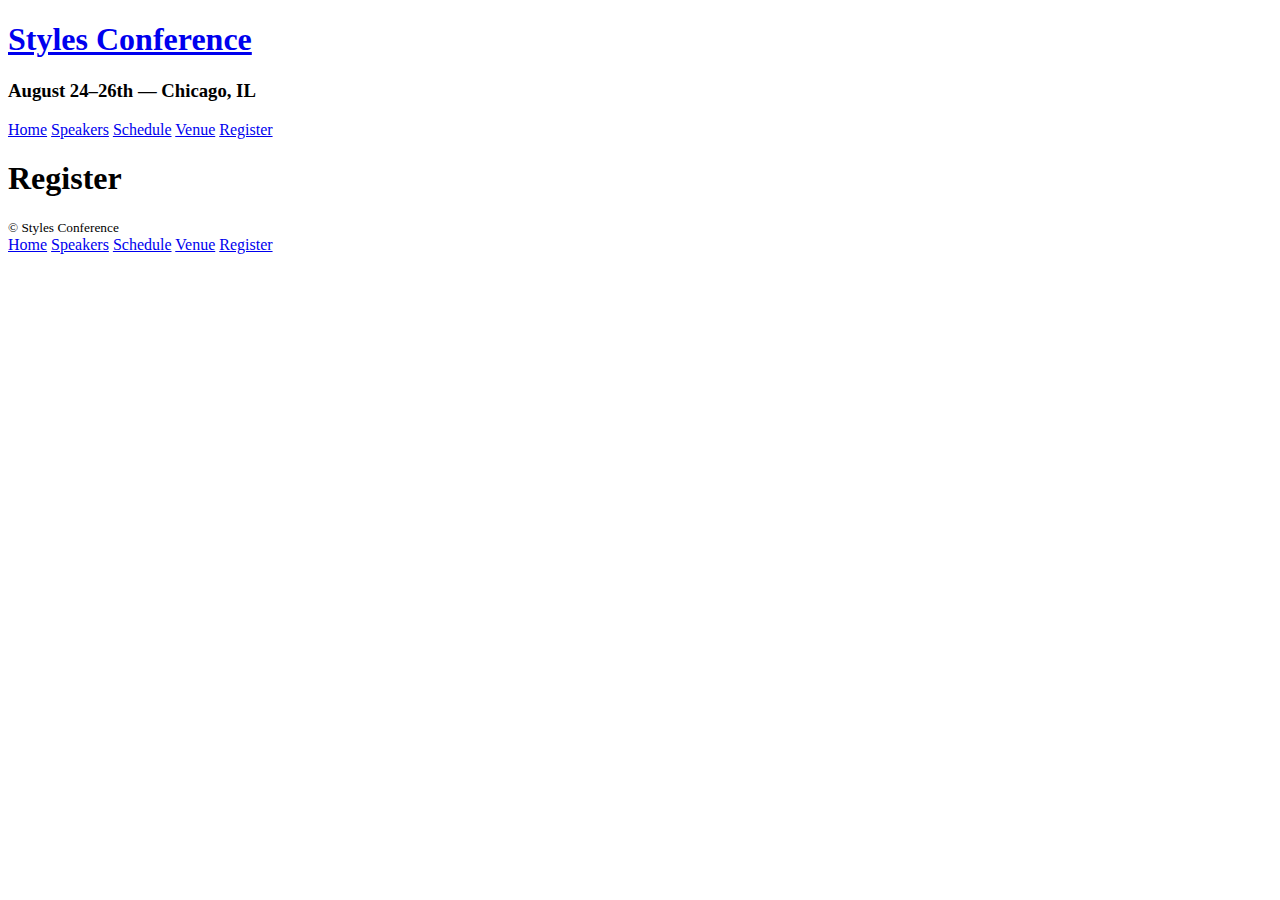
==== register.html @ 3ffb0554 "assets" ====
<!DOCTYPE html>
<html lang="en">

  <head>
    <meta charset="utf-8">
    <title>Styles Conference</title>
    <link rel="stylesheet" href="assets/stylesheets/main.css">
  </head>

  <body>

    <!-- Header -->

    <header class="container">

      <h1>
        <a href="index.html">Styles Conference</a>
      </h1>

      <h3>August 24&ndash;26th &mdash; Chicago, IL</h3>

      <nav>
        <a href="index.html">Home</a>
        <a href="speakers.html">Speakers</a>
        <a href="schedule.html">Schedule</a>
        <a href="venue.html">Venue</a>
        <a href="register.html">Register</a>
      </nav>

    </header>

    <!-- Main content -->
    <section class="container">
      <h1>Register</h1> 
    </section>

    <!-- Footer -->

    <footer class="container">

      <small>&copy; Styles Conference</small>

      <nav>
        <a href="index.html">Home</a>
        <a href="speakers.html">Speakers</a>
        <a href="schedule.html">Schedule</a>
        <a href="venue.html">Venue</a>
        <a href="register.html">Register</a>
      </nav>

    </footer>

  </body>
</html>
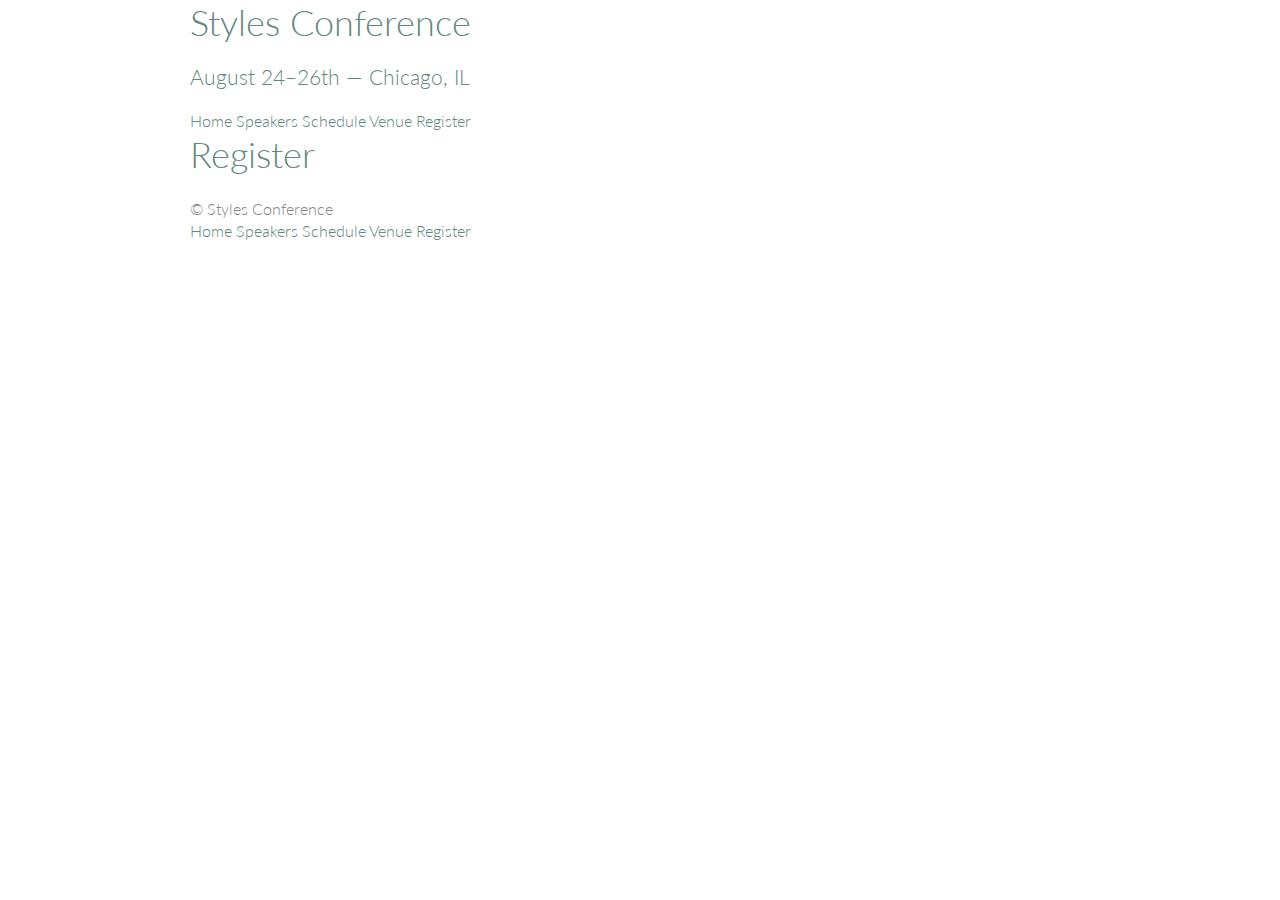
==== commit b84fd32f: "assets" ====
--- a/register.html
+++ b/register.html
@@ -5,6 +5,7 @@
     <meta charset="utf-8">
     <title>Styles Conference</title>
     <link rel="stylesheet" href="assets/stylesheets/main.css">
+    <link rel="stylesheet" href="http://fonts.googleapis.com/css?family=Lato:100,300,400">
   </head>
 
   <body>
--- a/assets/stylesheets/main.css
+++ b/assets/stylesheets/main.css
@@ -0,0 +1,273 @@
+/* http://meyerweb.com/eric/tools/css/reset/
+   v2.0 | 20110126
+   License: none (public domain)
+*/
+
+html, body, div, span, applet, object, iframe,
+h1, h2, h3, h4, h5, h6, p, blockquote, pre,
+a, abbr, acronym, address, big, cite, code,
+del, dfn, em, img, ins, kbd, q, s, samp,
+small, strike, strong, sub, sup, tt, var,
+b, u, i, center,
+dl, dt, dd, ol, ul, li,
+fieldset, form, label, legend,
+table, caption, tbody, tfoot, thead, tr, th, td,
+article, aside, canvas, details, embed,
+figure, figcaption, footer, header, hgroup,
+menu, nav, output, ruby, section, summary,
+time, mark, audio, video {
+  margin: 0;
+  padding: 0;
+  border: 0;
+  font-size: 100%;
+  font: inherit;
+  vertical-align: baseline;
+}
+/* HTML5 display-role reset for older browsers */
+article, aside, details, figcaption, figure,
+footer, header, hgroup, menu, nav, section {
+  display: block;
+}
+body {
+  line-height: 1;
+}
+ol, ul {
+  list-style: none;
+}
+blockquote, q {
+  quotes: none;
+}
+blockquote:before, blockquote:after,
+q:before, q:after {
+  content: '';
+  content: none;
+}
+table {
+  border-collapse: collapse;
+  border-spacing: 0;
+}
+
+/*
+  ========================================
+  Custom styles
+  ========================================
+*/
+body {
+  color: #888;
+  font: 300 16px/22px "Lato", "Open Sans", "Helvetica Neue", Helvetica, Arial, sans-serif;
+}
+
+/*
+=======================================
+Grid
+=======================================
+*/
+*,
+*:before,
+*:after{
+  -webkit-box-sizing:border-box;
+  -moz-box-sizing:border-box;
+  box-sizing:border-box;
+}
+
+.container{ 
+  padding-left: 30px;
+  padding-right: 30px;
+}
+
+.container,
+.grid{
+   width: 960px;
+   margin:0 auto;
+     //border: 1px solid Chocolate;
+}
+
+.col-1-3{
+  width:33.33%;
+}
+
+.col-2-3{
+  width:66.66%;
+}
+
+.col-1-3,
+.col-2-3{
+  display: inline-block;
+  vertical-align: top;
+}
+
+.grid,
+.col-1-3,
+.col-2-3{
+  padding-left: 15px;
+  padding-right: 15px;
+}
+
+/*
+  ========================================
+  Clearfix
+  ========================================
+*/
+.group:before,
+.group:after {
+  content: "";
+  display: table;
+}
+.group:after {
+  clear: both;
+}
+.group {
+  clear: both;
+  * zoom: 1;
+}
+
+/*
+=======================================
+Typography
+=======================================
+*/
+
+h1,h3,h4,h5,p{
+  margin-bottom: 22px;
+}
+h1, h2, h3, h4 {
+  color: #648880;
+}
+h1 {
+  font-size: 36px;
+  line-height: 44px;
+}
+h2 {
+  font-size: 24px;
+  line-height: 44px;
+}
+h3 {
+  font-size: 21px;
+}
+h4 {
+  font-size: 18px;
+}
+h5 {
+  color: #a9b2b9;
+  font-size: 14px;
+  font-weight: 400;
+  text-transform: uppercase;
+}
+strong {
+  font-weight: 400;
+}
+cite, em {
+  font-style: italic;
+}
+
+/*
+  ========================================
+  Links
+  ========================================
+*/
+
+a {
+  color: #648880;
+  text-decoration: none;
+}
+a:hover {
+  color: #a9b2b9;
+}
+p a {
+  border-bottom: 1px solid #dfe2e5;
+}
+.teaser a:hover h3 {
+  color: #a9b2b9;
+}
+/*
+=======================================
+Buttons
+=======================================
+*/
+
+.btn{
+  border-radius: 5px;
+  display: inline-block;
+  margin:0;
+}
+
+.btn-alt{
+  border: 1px solid #dfe2e5;
+  padding:10px 30px;
+}
+
+/*
+=======================================
+Home
+=======================================
+*/
+
+.hero{
+  line-height: 44px;
+  padding: 22px 80px 66px 80px;
+  text-align: center;
+}
+.hero h2 {
+  font-size: 36px;
+}
+.hero p {
+  font-size: 24px;
+  font-weight: 100;
+}
+
+/*
+  ========================================
+  Primary header
+  ========================================
+*/
+
+.logo {
+  border-top: 4px solid #648880;
+  float: left;
+  font-size: 48px;
+  font-weight: 100;
+  letter-spacing: .5px;
+  line-height: 44px;
+  padding: 40px 0 22px 0;
+  text-transform: uppercase;
+}
+
+.tagline {
+  margin: 66px 0 22px 0;
+  text-align: right;
+}
+
+.primary-nav {
+  font-size: 14px;
+  font-weight: 400;
+  letter-spacing: .5px;
+  text-transform: uppercase;
+}
+
+/*
+  ========================================
+  Navigation
+  ========================================
+*/
+
+.nav {
+  text-align: right;
+}
+
+/*
+  ========================================
+  Primary footer
+  ========================================
+*/
+
+.primary-footer{
+  color: #648880;
+  font-size: 14px;
+  padding-bottom: 44px;
+  padding-top: 44px;
+}
+
+.primary-footer small{
+  float: left;
+  font-weight: 400;
+}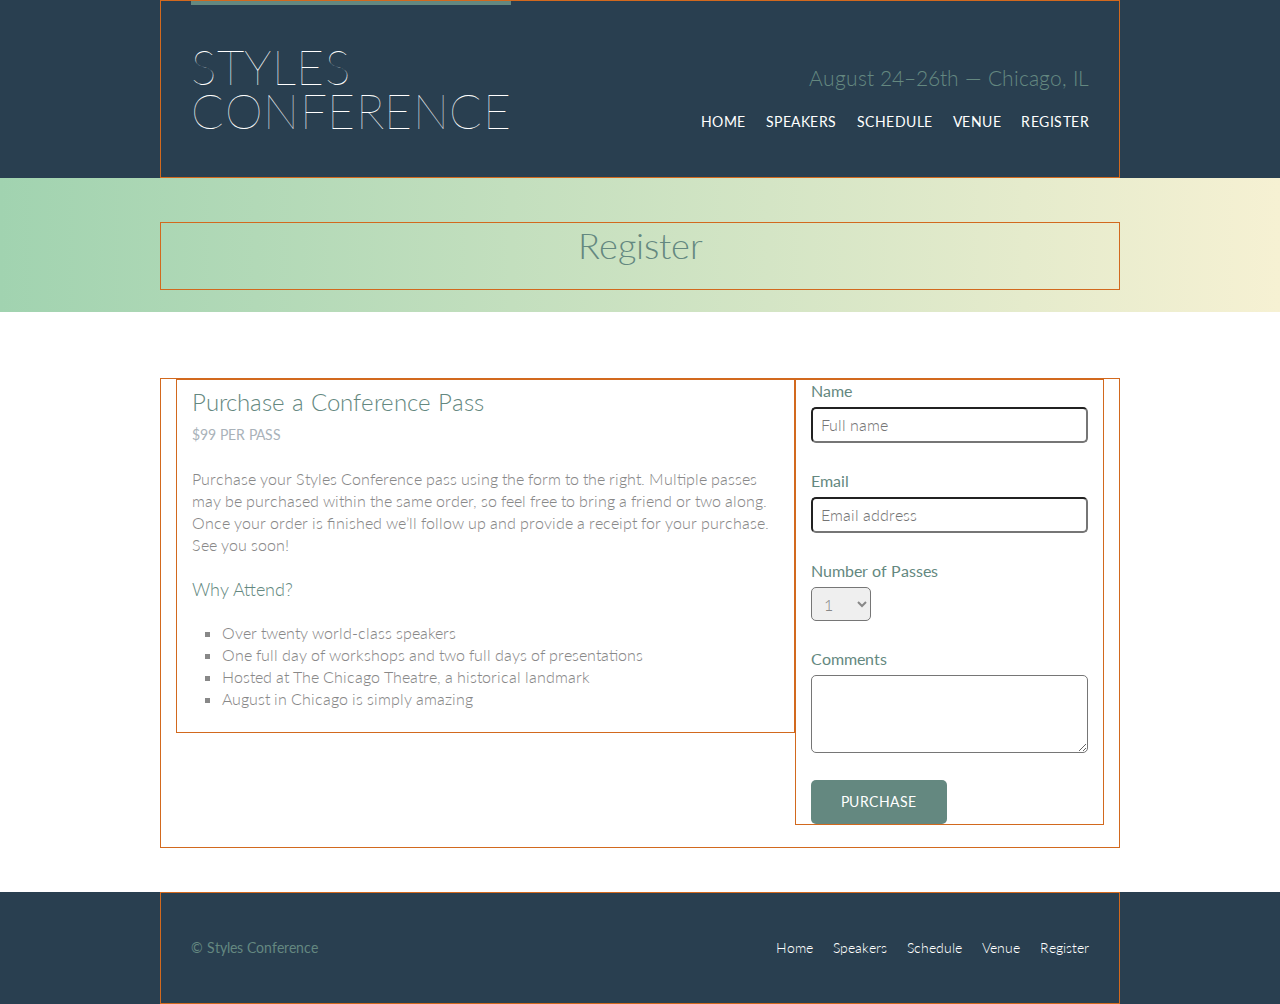
==== commit 8955205e: "Up to lesson 10" ====
--- a/register.html
+++ b/register.html
@@ -12,41 +12,96 @@
 
     <!-- Header -->
 
-    <header class="container">
+    <header class="primary-header container group">
 
-      <h1>
-        <a href="index.html">Styles Conference</a>
+      <h1 class="logo">
+        <a href="index.html">Styles <br>Conference</a>
       </h1>
+      <h3 class="tagline">August 24&ndash;26th &mdash; Chicago, IL</h3>
 
-      <h3>August 24&ndash;26th &mdash; Chicago, IL</h3>
-
-      <nav>
-        <a href="index.html">Home</a>
-        <a href="speakers.html">Speakers</a>
-        <a href="schedule.html">Schedule</a>
-        <a href="venue.html">Venue</a>
-        <a href="register.html">Register</a>
+      <nav class="nav primary-nav">  
+        <ul>
+          <li><a href="index.html">Home</a></li><!--
+          --><li><a href="speakers.html">Speakers</a></li><!--
+          --><li><a href="schedule.html">Schedule</a></li><!--
+          --><li><a href="venue.html">Venue</a></li><!--
+          --><li><a href="register.html">Register</a></li>
+        </ul>
       </nav>
 
     </header>
 
     <!-- Main content -->
-    <section class="container">
-      <h1>Register</h1> 
+    <section class="row-alt">
+      <div class="lead container">
+        <h1>Register</h1> 
+      </div>
+    </section>
+
+    <section class="row">
+      <div class="grid">
+        <section class="col-2-3">
+            <h2>Purchase a Conference Pass</h2>
+            <h5>$99 per Pass</h5>
+
+            <p>Purchase your Styles Conference pass using the form to the right. Multiple passes may be purchased within the same order, so feel free to bring a friend or two along. Once your order is finished we&#8217;ll follow up and provide a receipt for your purchase. See you soon!</p>
+
+            <h4>Why Attend?</h4>
+
+            <ul class="why-attend">
+            <li>Over twenty world-class speakers</li>
+              <li>One full day of workshops and two full days of presentations</li>
+              <li>Hosted at The Chicago Theatre, a historical landmark</li>
+              <li>August in Chicago is simply amazing</li>
+            </ul>
+        </section><!--
+
+        --><form class="col-1-3" action="#"  method="post">
+          <fieldset class="register-group">
+           <label>
+            Name
+            <input type="text" name="name" placeholder="Full name" required>
+          </label>
+
+          <label>
+            Email
+            <input type="email" name="email" placeholder="Email address" required>
+          </label>
+          <label>
+            Number of Passes
+            <select name="quantity" required>
+              <option value="1" selected>1</option>
+              <option value="2">2</option>
+              <option value="3">3</option>
+              <option value="4">4</option>
+              <option value="5">5</option>
+            </select>
+          </label>
+
+          <label>
+            Comments
+            <textarea name="comments"></textarea>
+          </label>
+          </fieldset>
+          <input class="btn btn-default" type="submit" name="submit" value="Purchase">
+        </form>
+      </div>
     </section>
 
     <!-- Footer -->
 
-    <footer class="container">
+    <footer class="primary-footer group container">
 
       <small>&copy; Styles Conference</small>
 
-      <nav>
-        <a href="index.html">Home</a>
-        <a href="speakers.html">Speakers</a>
-        <a href="schedule.html">Schedule</a>
-        <a href="venue.html">Venue</a>
-        <a href="register.html">Register</a>
+      <nav class="nav">  
+        <ul>
+          <li><a href="index.html">Home</a></li><!--
+          --><li><a href="speakers.html">Speakers</a></li><!--
+          --><li><a href="schedule.html">Schedule</a></li><!--
+          --><li><a href="venue.html">Venue</a></li><!--
+          --><li><a href="register.html">Register</a></li>
+        </ul>
       </nav>
 
     </footer>
--- a/assets/stylesheets/main.css
+++ b/assets/stylesheets/main.css
@@ -55,6 +55,7 @@
 body {
   color: #888;
   font: 300 16px/22px "Lato", "Open Sans", "Helvetica Neue", Helvetica, Arial, sans-serif;
+  background: #293f50;
 }
 
 /*
@@ -79,7 +80,7 @@
 .grid{
    width: 960px;
    margin:0 auto;
-     //border: 1px solid Chocolate;
+     border: 1px solid Chocolate;
 }
 
 .col-1-3{
@@ -94,6 +95,7 @@
 .col-2-3{
   display: inline-block;
   vertical-align: top;
+    border: 1px solid Chocolate;
 }
 
 .grid,
@@ -102,7 +104,27 @@
   padding-left: 15px;
   padding-right: 15px;
 }
-
+/*
+  ========================================
+  Rows
+  ========================================
+*/
+
+.row {
+  background: #fff;
+  padding: 66px 0 44px 0;
+}
+.row,
+.row-alt{
+  min-width: 960px;
+}
+.row-alt {
+   background: #cbe2c1;
+   background: -webkit-linear-gradient(to right, #a1d3b0, #f6f1d3);
+   background: -moz-linear-gradient(to right, #a1d3b0, #f6f1d3);
+   background: linear-gradient(to right, #a1d3b0, #f6f1d3);
+   padding: 44px 0 22px 0;
+ }
 /*
   ========================================
   Clearfix
@@ -159,7 +181,19 @@
 cite, em {
   font-style: italic;
 }
-
+/*
+  ========================================
+  Leads
+  ========================================
+*/
+
+.lead {
+  text-align: center;
+}
+.lead p {
+  font-size: 21px;
+  line-height: 33px;
+}
 /*
   ========================================
   Links
@@ -179,6 +213,14 @@
 .teaser a:hover h3 {
   color: #a9b2b9;
 }
+.primary-header a,
+.primary-footer a {
+  color: #fff;
+}
+.primary-header a:hover,
+.primary-footer a:hover {
+  color: #648880;
+}
 /*
 =======================================
 Buttons
@@ -187,15 +229,34 @@
 
 .btn{
   border-radius: 5px;
+  color: #fff;
+  cursor: pointer;
   display: inline-block;
-  margin:0;
-}
-
-.btn-alt{
-  border: 1px solid #dfe2e5;
-  padding:10px 30px;
-}
-
+  font-weight: 400;
+  letter-spacing: .5px;
+  margin: 0;
+  text-transform: uppercase;
+}
+.btn-default {
+  border: 0;
+  background: #648880;
+  padding: 11px 30px;
+  font-size: 14px;
+}
+.btn-default:hover {
+  background: #77a198;
+}
+
+.btn-alt {
+  border: 1px solid #fff;
+  padding: 10px 30px;
+  background: #466368;
+  background: linear-gradient(#648880, #293f50);
+}
+.btn-alt:hover{
+  background: #fff;
+  color: #648880;
+}
 /*
 =======================================
 Home
@@ -206,6 +267,7 @@
   line-height: 44px;
   padding: 22px 80px 66px 80px;
   text-align: center;
+  color: #fff;
 }
 .hero h2 {
   font-size: 36px;
@@ -213,6 +275,12 @@
 .hero p {
   font-size: 24px;
   font-weight: 100;
+}
+.teaser img {
+  border-radius: 5px;
+  display: block;
+  margin-bottom: 22px;
+  max-width: 100%
 }
 
 /*
@@ -253,6 +321,15 @@
 .nav {
   text-align: right;
 }
+.nav li{
+  display: inline-block;
+  margin: 0 10px;
+  vertical-align: top;
+}
+.nav li:last-child{
+  margin-right: 0;
+}
+
 
 /*
   ========================================
@@ -270,4 +347,85 @@
 .primary-footer small{
   float: left;
   font-weight: 400;
-}+}
+
+/*
+  ========================================
+  Speakers page
+  ========================================
+*/
+.speaker{
+  margin-bottom: 44px;
+}
+.speaker-info{
+  border: 1px solid #dfe2e5;
+  border-radius: 5px;
+  padding-bottom: 22px;
+  margin-top: 88px;
+  text-align: center;
+}
+.speaker-info img{
+  border-radius: 50%;
+  height: 130px;
+  vertical-align: top;
+  margin-top: -66px;
+  margin-bottom: 22px;
+}
+/*
+  ========================================
+  Venue page
+  ========================================
+*/
+.venue-hotel{
+  margin-bottom: 22px;
+}
+.venue-theatre{
+  margin-bottom: 66px;
+}
+.venue-map{
+  height: 264px;
+}
+/*
+  ========================================
+  Register page
+  ========================================
+*/
+.why-attend{
+  list-style: square;
+  margin: 0 0 22px 30px;
+}
+form{
+  margin-bottom: 22px;
+}
+input,
+select,
+textarea {
+  font: 300 16px/22px "Lato", "Open Sans", "Helvetica Neue", Helvetica, Arial, sans-serif;
+}
+.register-group label{
+  color: #648880;
+  cursor: pointer;
+  font-weight: 400;
+}
+.register-group input,
+.register-group select,
+.register-group textarea{
+  border: 1 solid #648880;
+  border-radius: 5px;
+  color: #888;
+  display: block;
+  margin: 5px 0 27px 0;
+  padding: 5px 8px;
+}
+.register-group input,
+.register-group textarea{
+  width: 100%;
+}
+.register-group select {
+  height: 34px;
+  width: 60px;
+}
+.register-group textarea {
+  height: 78px;
+}
+
